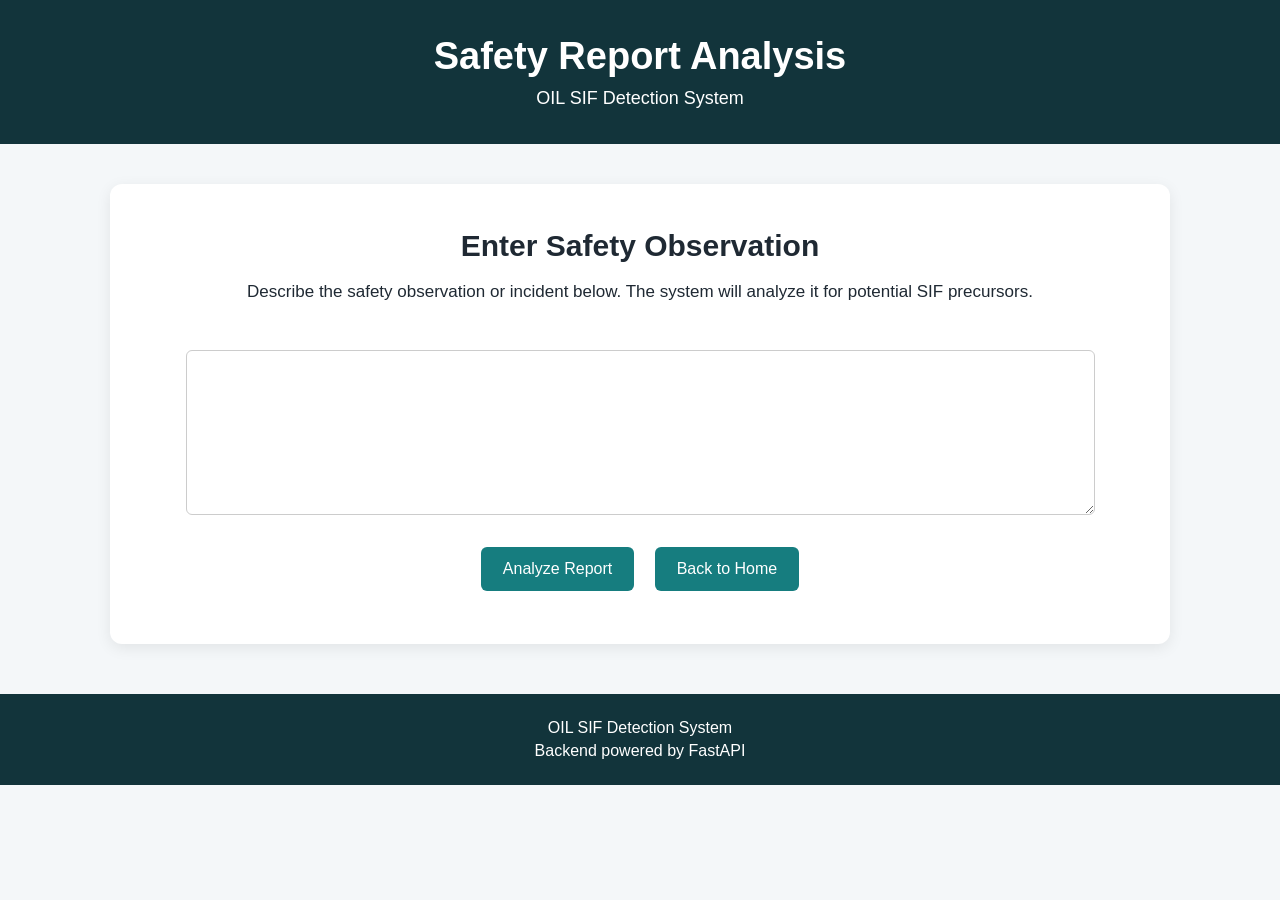
==== docs/analyze.html @ f16a07a2 "Add frontend for GitHub Pages" ====
<!DOCTYPE html>
<html lang="en">

<head>
    <meta charset="UTF-8">
    <meta name="viewport" content="width=device-width, initial-scale=1.0">

    <title>Analyze Safety Report</title>

    <link rel="stylesheet" href="css/style.css">
</head>

<body>

    <!-- Header -->
    <header>
        <h1>Safety Report Analysis</h1>
        <p>OIL SIF Detection System</p>
    </header>


    <main>

        <!-- Input Section -->
        <section class="welcome">

            <h2>Enter Safety Observation</h2>

            <p>
                Describe the safety observation or incident below.
                The system will analyze it for potential SIF precursors.
            </p>

            <textarea
                id="reportInput"
                placeholder="Example: Worker entered a confined space. Oxygen level is low and toxic gas is detected."
                rows="7"
                style="width: 90%; padding: 15px; font-size: 16px; margin: 20px 0; border: 1px solid #ccc; border-radius: 6px;">
            </textarea>

            <br>

            <button onclick="analyzeSafetyReport()">
                Analyze Report
            </button>

            <button onclick="window.location.href='./index.html'">
    Back to Home
</button>

        </section>


        <!-- Result Section -->
        <section
            id="resultSection"
            class="welcome"
            style="display: none; margin-top: 30px;">

            <h2>Analysis Result</h2>

            <div class="feature-card">

                <h3>SIF Potential</h3>
                <p id="sifPotential">-</p>

            </div>

            <div class="feature-card">

                <h3>Risk Level</h3>
                <p id="riskLevel">-</p>

            </div>

            <div class="feature-card">

                <h3>Life Saving Rule</h3>
                <p id="lifeSavingRule">-</p>

            </div>

            <div class="feature-card">

                <h3>Hazard</h3>
                <p id="hazard">-</p>

            </div>

            <div class="feature-card">

                <h3>Barrier Failure</h3>
                <p id="barrierFailure">-</p>

            </div>

            <div class="feature-card">

                <h3>Confidence</h3>
                <p id="confidence">-</p>

            </div>

        </section>


        <!-- Error Message -->
        <section
            id="errorSection"
            class="welcome"
            style="display: none; margin-top: 30px;">

            <h2>Error</h2>

            <p id="errorMessage"></p>

        </section>

    </main>


    <footer>

        <p>OIL SIF Detection System</p>

        <p>Backend powered by FastAPI</p>

    </footer>


    <script src="js/api.js"></script>

    <script src="js/analyze.js"></script>

</body>

</html>
---- docs/css/style.css ----
* {
    margin: 0;
    padding: 0;
    box-sizing: border-box;
}

body {
    font-family: Arial, sans-serif;
    background: #f4f7f9;
    color: #1f2933;
    min-height: 100vh;
}

/* Header */
header {
    background: #12343b;
    color: white;
    text-align: center;
    padding: 35px 20px;
}

header h1 {
    font-size: 38px;
    margin-bottom: 10px;
}

header p {
    font-size: 18px;
}

/* Main */
main {
    max-width: 1100px;
    margin: 40px auto;
    padding: 0 20px;
}

/* Welcome section */
.welcome {
    background: white;
    text-align: center;
    padding: 45px 25px;
    border-radius: 12px;
    box-shadow: 0 4px 15px rgba(0, 0, 0, 0.08);
}

.welcome h2 {
    font-size: 30px;
    margin-bottom: 15px;
}

.welcome p {
    font-size: 17px;
    margin-bottom: 25px;
    line-height: 1.6;
}

/* Buttons */
button {
    background: #167d7f;
    color: white;
    border: none;
    padding: 13px 22px;
    margin: 8px;
    border-radius: 6px;
    font-size: 16px;
    cursor: pointer;
}

button:hover {
    background: #0f5f61;
}

/* Features */
.features {
    display: grid;
    grid-template-columns: repeat(2, 1fr);
    gap: 20px;
    margin-top: 30px;
}

.feature-card {
    background: white;
    padding: 25px;
    border-radius: 10px;
    box-shadow: 0 4px 12px rgba(0, 0, 0, 0.07);
}

.feature-card h3 {
    margin-bottom: 10px;
    color: #12343b;
}

.feature-card p {
    line-height: 1.5;
    color: #52616b;
}

/* Footer */
footer {
    text-align: center;
    background: #12343b;
    color: white;
    padding: 20px;
    margin-top: 50px;
}

footer p {
    margin: 5px;
}

/* Mobile */
@media (max-width: 700px) {

    header h1 {
        font-size: 30px;
    }

    .features {
        grid-template-columns: 1fr;
    }

    .welcome h2 {
        font-size: 24px;
    }
}
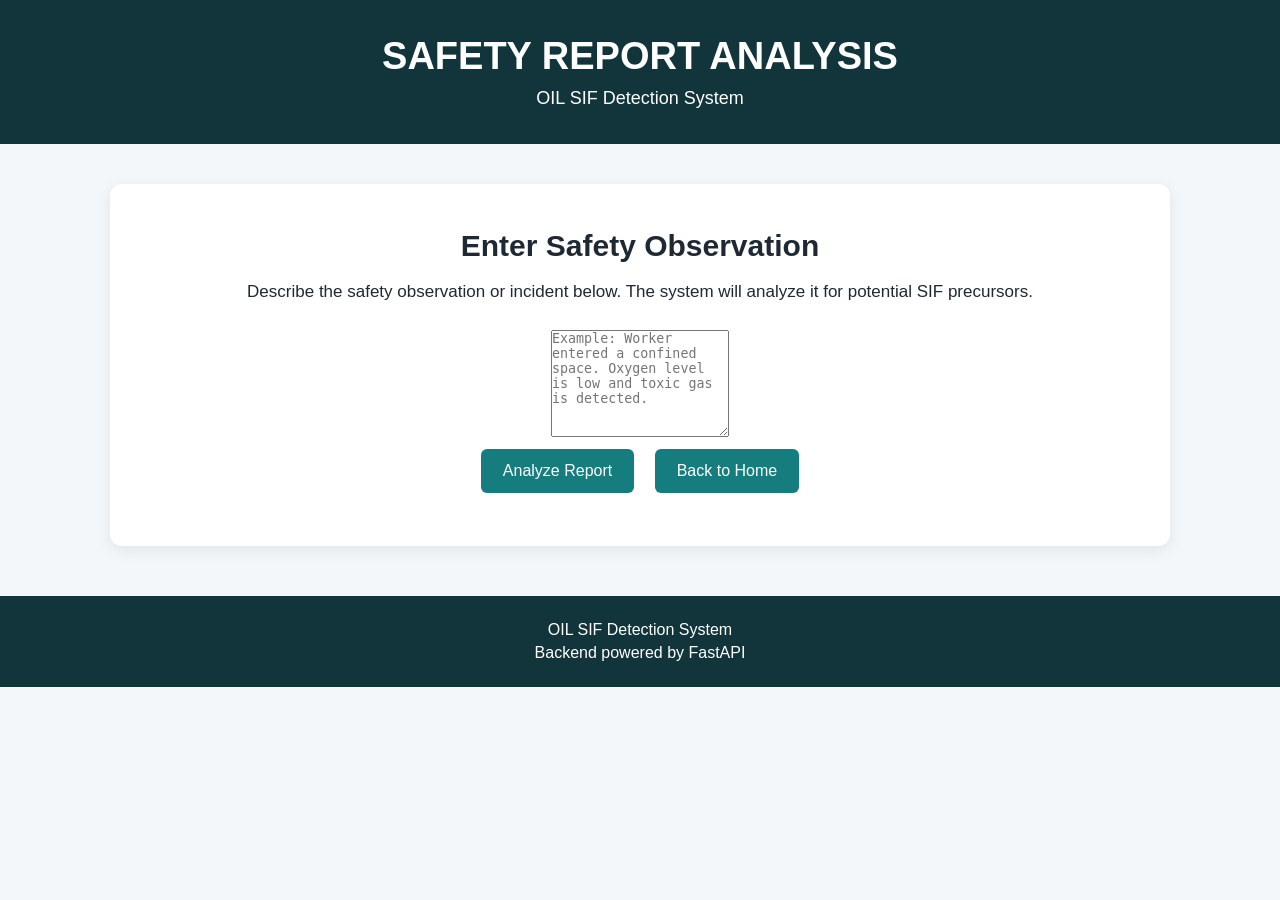
==== commit a60e9330: "Improve analyze page" ====
--- a/docs/analyze.html
+++ b/docs/analyze.html
@@ -5,19 +5,17 @@
     <meta charset="UTF-8">
     <meta name="viewport" content="width=device-width, initial-scale=1.0">
 
-    <title>Analyze Safety Report</title>
+    <title>Analyze Safety Report - OIL SIF Detection</title>
 
     <link rel="stylesheet" href="css/style.css">
 </head>
 
 <body>
 
-    <!-- Header -->
     <header>
-        <h1>Safety Report Analysis</h1>
+        <h1>SAFETY REPORT ANALYSIS</h1>
         <p>OIL SIF Detection System</p>
     </header>
-
 
     <main>
 
@@ -34,9 +32,7 @@
             <textarea
                 id="reportInput"
                 placeholder="Example: Worker entered a confined space. Oxygen level is low and toxic gas is detected."
-                rows="7"
-                style="width: 90%; padding: 15px; font-size: 16px; margin: 20px 0; border: 1px solid #ccc; border-radius: 6px;">
-            </textarea>
+                rows="7"></textarea>
 
             <br>
 
@@ -44,9 +40,9 @@
                 Analyze Report
             </button>
 
-            <button onclick="window.location.href='./index.html'">
-    Back to Home
-</button>
+            <button onclick="window.location.href='index.html'">
+                Back to Home
+            </button>
 
         </section>
 
@@ -62,49 +58,71 @@
             <div class="feature-card">
 
                 <h3>SIF Potential</h3>
+
                 <p id="sifPotential">-</p>
 
             </div>
 
+
             <div class="feature-card">
 
                 <h3>Risk Level</h3>
+
                 <p id="riskLevel">-</p>
 
             </div>
 
+
             <div class="feature-card">
 
                 <h3>Life Saving Rule</h3>
+
                 <p id="lifeSavingRule">-</p>
 
             </div>
 
+
             <div class="feature-card">
 
                 <h3>Hazard</h3>
+
                 <p id="hazard">-</p>
 
             </div>
 
+
             <div class="feature-card">
 
                 <h3>Barrier Failure</h3>
+
                 <p id="barrierFailure">-</p>
 
             </div>
 
+
             <div class="feature-card">
 
                 <h3>Confidence</h3>
+
                 <p id="confidence">-</p>
+
+                <div
+                    id="confidenceBarContainer"
+                    style="width: 100%; height: 12px; background: #e5e5e5; border-radius: 10px; overflow: hidden;">
+
+                    <div
+                        id="confidenceBar"
+                        style="width: 0%; height: 100%; transition: width 0.5s;">
+                    </div>
+
+                </div>
 
             </div>
 
         </section>
 
 
-        <!-- Error Message -->
+        <!-- Error Section -->
         <section
             id="errorSection"
             class="welcome"
@@ -129,7 +147,6 @@
 
 
     <script src="js/api.js"></script>
-
     <script src="js/analyze.js"></script>
 
 </body>
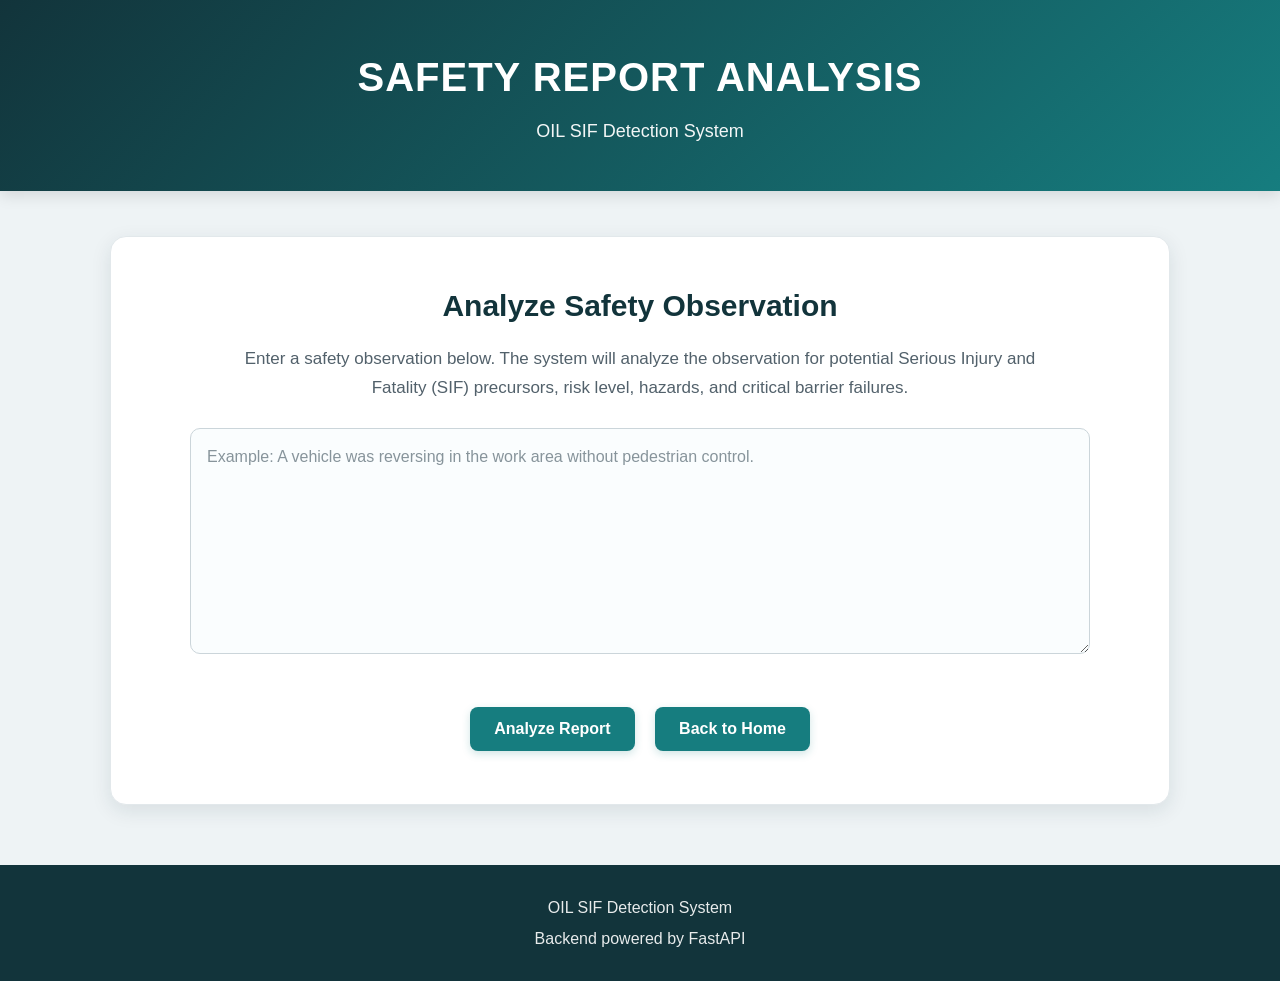
==== commit 6d90dc3c: "Updated analyze page" ====
--- a/docs/analyze.html
+++ b/docs/analyze.html
@@ -1,154 +1,149 @@
-<!DOCTYPE html>
-<html lang="en">
+<!DOCTYPE html><html lang="en"><head>
+    <meta charset="UTF-8">
+    <meta name="viewport" content="width=device-width, initial-scale=1.0"><title>Analyze Safety Report - OIL SIF Detection</title>
 
-<head>
-    <meta charset="UTF-8">
-    <meta name="viewport" content="width=device-width, initial-scale=1.0">
+<link rel="stylesheet" href="css/style.css">
 
-    <title>Analyze Safety Report - OIL SIF Detection</title>
+</head><body><header>
+    <h1>SAFETY REPORT ANALYSIS</h1>
 
-    <link rel="stylesheet" href="css/style.css">
-</head>
-
-<body>
-
-    <header>
-        <h1>SAFETY REPORT ANALYSIS</h1>
-        <p>OIL SIF Detection System</p>
-    </header>
-
-    <main>
-
-        <!-- Input Section -->
-        <section class="welcome">
-
-            <h2>Enter Safety Observation</h2>
-
-            <p>
-                Describe the safety observation or incident below.
-                The system will analyze it for potential SIF precursors.
-            </p>
-
-            <textarea
-                id="reportInput"
-                placeholder="Example: Worker entered a confined space. Oxygen level is low and toxic gas is detected."
-                rows="7"></textarea>
-
-            <br>
-
-            <button onclick="analyzeSafetyReport()">
-                Analyze Report
-            </button>
-
-            <button onclick="window.location.href='index.html'">
-                Back to Home
-            </button>
-
-        </section>
+    <p>
+        OIL SIF Detection System
+    </p>
+</header>
 
 
-        <!-- Result Section -->
-        <section
-            id="resultSection"
-            class="welcome"
-            style="display: none; margin-top: 30px;">
+<main>
 
-            <h2>Analysis Result</h2>
+    <!-- Analysis Input -->
+    <section class="welcome">
 
-            <div class="feature-card">
+        <h2>Analyze Safety Observation</h2>
 
-                <h3>SIF Potential</h3>
+        <p>
+            Enter a safety observation below. The system will
+            analyze the observation for potential Serious Injury
+            and Fatality (SIF) precursors, risk level, hazards,
+            and critical barrier failures.
+        </p>
 
-                <p id="sifPotential">-</p>
+        <textarea
+            id="reportInput"
+            placeholder="Example: A vehicle was reversing in the work area without pedestrian control."
+            rows="8"></textarea>
 
-            </div>
+        <br>
+
+        <button onclick="analyzeSafetyReport()">
+            Analyze Report
+        </button>
+
+        <button onclick="window.location.href='index.html'">
+            Back to Home
+        </button>
+
+    </section>
 
 
-            <div class="feature-card">
+    <!-- Analysis Result -->
+    <section
+        id="resultSection"
+        class="welcome"
+        style="display: none; margin-top: 30px;">
 
-                <h3>Risk Level</h3>
+        <h2>Analysis Result</h2>
 
-                <p id="riskLevel">-</p>
-
-            </div>
+        <div class="feature-card">
+            <h3>🛡️ SIF Potential</h3>
+            <p id="sifPotential">-</p>
+        </div>
 
 
-            <div class="feature-card">
-
-                <h3>Life Saving Rule</h3>
-
-                <p id="lifeSavingRule">-</p>
-
-            </div>
+        <div class="feature-card">
+            <h3>⚠️ Risk Level</h3>
+            <p id="riskLevel">-</p>
+        </div>
 
 
-            <div class="feature-card">
-
-                <h3>Hazard</h3>
-
-                <p id="hazard">-</p>
-
-            </div>
+        <div class="feature-card">
+            <h3>📋 Life Saving Rule</h3>
+            <p id="lifeSavingRule">-</p>
+        </div>
 
 
-            <div class="feature-card">
-
-                <h3>Barrier Failure</h3>
-
-                <p id="barrierFailure">-</p>
-
-            </div>
+        <div class="feature-card">
+            <h3>🔎 Hazard</h3>
+            <p id="hazard">-</p>
+        </div>
 
 
-            <div class="feature-card">
+        <div class="feature-card">
+            <h3>🧱 Barrier Failure</h3>
+            <p id="barrierFailure">-</p>
+        </div>
 
-                <h3>Confidence</h3>
 
-                <p id="confidence">-</p>
+        <div class="feature-card">
+
+            <h3>📊 Confidence</h3>
+
+            <p id="confidence">-</p>
+
+            <div
+                id="confidenceBarContainer"
+                style="
+                    width: 100%;
+                    height: 12px;
+                    background: #e5e5e5;
+                    border-radius: 10px;
+                    overflow: hidden;
+                ">
 
                 <div
-                    id="confidenceBarContainer"
-                    style="width: 100%; height: 12px; background: #e5e5e5; border-radius: 10px; overflow: hidden;">
-
-                    <div
-                        id="confidenceBar"
-                        style="width: 0%; height: 100%; transition: width 0.5s;">
-                    </div>
-
+                    id="confidenceBar"
+                    style="
+                        width: 0%;
+                        height: 100%;
+                        transition: width 0.5s;
+                    ">
                 </div>
 
             </div>
 
-        </section>
+        </div>
+
+    </section>
 
 
-        <!-- Error Section -->
-        <section
-            id="errorSection"
-            class="welcome"
-            style="display: none; margin-top: 30px;">
+    <!-- Error -->
+    <section
+        id="errorSection"
+        class="welcome"
+        style="display: none; margin-top: 30px;">
 
-            <h2>Error</h2>
+        <h2>⚠️ Analysis Error</h2>
 
-            <p id="errorMessage"></p>
+        <p id="errorMessage"></p>
 
-        </section>
+    </section>
 
-    </main>
+</main>
 
 
-    <footer>
+<footer>
 
-        <p>OIL SIF Detection System</p>
+    <p>
+        OIL SIF Detection System
+    </p>
 
-        <p>Backend powered by FastAPI</p>
+    <p>
+        Backend powered by FastAPI
+    </p>
 
-    </footer>
+</footer>
 
 
-    <script src="js/api.js"></script>
-    <script src="js/analyze.js"></script>
+<script src="js/api.js"></script>
+<script src="js/analyze.js"></script>
 
-</body>
-
-</html>+</body></html>
--- a/docs/css/style.css
+++ b/docs/css/style.css
@@ -1,126 +1,234 @@
 * {
-    margin: 0;
-    padding: 0;
-    box-sizing: border-box;
-}
+  margin: 0;
+  padding: 0;
+  box-sizing: border-box;
+  }
 
 body {
-    font-family: Arial, sans-serif;
-    background: #f4f7f9;
-    color: #1f2933;
-    min-height: 100vh;
+font-family: Arial, sans-serif;
+background: #eef3f5;
+color: #1f2933;
+min-height: 100vh;
+line-height: 1.6;
 }
 
 /* Header */
 header {
-    background: #12343b;
-    color: white;
-    text-align: center;
-    padding: 35px 20px;
+background: linear-gradient(135deg, #12343b, #167d7f);
+color: white;
+text-align: center;
+padding: 45px 20px;
+box-shadow: 0 4px 15px rgba(0, 0, 0, 0.12);
 }
 
 header h1 {
-    font-size: 38px;
-    margin-bottom: 10px;
+font-size: 40px;
+letter-spacing: 1px;
+margin-bottom: 8px;
 }
 
 header p {
-    font-size: 18px;
+font-size: 18px;
+opacity: 0.95;
 }
 
 /* Main */
 main {
-    max-width: 1100px;
-    margin: 40px auto;
-    padding: 0 20px;
-}
-
-/* Welcome section */
+max-width: 1100px;
+margin: 45px auto;
+padding: 0 20px;
+}
+
+/* Welcome / Hero Sections */
 .welcome {
-    background: white;
-    text-align: center;
-    padding: 45px 25px;
-    border-radius: 12px;
-    box-shadow: 0 4px 15px rgba(0, 0, 0, 0.08);
+background: white;
+text-align: center;
+padding: 45px 30px;
+border-radius: 16px;
+box-shadow: 0 6px 20px rgba(18, 52, 59, 0.10);
+border: 1px solid #e2e8eb;
 }
 
 .welcome h2 {
-    font-size: 30px;
-    margin-bottom: 15px;
+font-size: 30px;
+color: #12343b;
+margin-bottom: 15px;
 }
 
 .welcome p {
-    font-size: 17px;
-    margin-bottom: 25px;
-    line-height: 1.6;
+max-width: 850px;
+margin: 0 auto 25px;
+font-size: 17px;
+line-height: 1.7;
+color: #52616b;
 }
 
 /* Buttons */
 button {
-    background: #167d7f;
-    color: white;
-    border: none;
-    padding: 13px 22px;
-    margin: 8px;
-    border-radius: 6px;
-    font-size: 16px;
-    cursor: pointer;
+background: #167d7f;
+color: white;
+border: none;
+padding: 13px 24px;
+margin: 8px;
+border-radius: 8px;
+font-size: 16px;
+font-weight: 600;
+cursor: pointer;
+transition: all 0.2s ease;
+box-shadow: 0 3px 8px rgba(22, 125, 127, 0.20);
 }
 
 button:hover {
-    background: #0f5f61;
+background: #0f5f61;
+transform: translateY(-2px);
+box-shadow: 0 5px 12px rgba(22, 125, 127, 0.25);
+}
+
+button:active {
+transform: translateY(0);
 }
 
 /* Features */
 .features {
-    display: grid;
-    grid-template-columns: repeat(2, 1fr);
-    gap: 20px;
-    margin-top: 30px;
+display: grid;
+grid-template-columns: repeat(2, 1fr);
+gap: 22px;
+margin-top: 30px;
 }
 
 .feature-card {
-    background: white;
-    padding: 25px;
-    border-radius: 10px;
-    box-shadow: 0 4px 12px rgba(0, 0, 0, 0.07);
+background: white;
+padding: 28px;
+border-radius: 14px;
+box-shadow: 0 5px 16px rgba(18, 52, 59, 0.08);
+border: 1px solid #e2e8eb;
+transition: all 0.2s ease;
+}
+
+.feature-card:hover {
+transform: translateY(-3px);
+box-shadow: 0 8px 20px rgba(18, 52, 59, 0.13);
 }
 
 .feature-card h3 {
-    margin-bottom: 10px;
-    color: #12343b;
+margin-bottom: 10px;
+color: #12343b;
+font-size: 20px;
 }
 
 .feature-card p {
-    line-height: 1.5;
-    color: #52616b;
+line-height: 1.6;
+color: #52616b;
+}
+
+/* Safety Result Text */
+#sifPotential,
+#riskLevel {
+font-weight: 700;
+font-size: 18px;
+}
+
+/* Confidence Bar */
+#confidenceBarContainer {
+margin-top: 12px;
+}
+
+#confidenceBar {
+background: linear-gradient(90deg, #167d7f, #24a6a8);
+border-radius: 10px;
+}
+
+/* Text Area */
+textarea {
+width: 100%;
+max-width: 900px;
+padding: 16px;
+margin: 20px auto;
+display: block;
+border: 1px solid #cbd5da;
+border-radius: 10px;
+resize: vertical;
+font-family: Arial, sans-serif;
+font-size: 16px;
+line-height: 1.5;
+color: #1f2933;
+background: #fafdfe;
+transition: border-color 0.2s ease, box-shadow 0.2s ease;
+}
+
+textarea:focus {
+outline: none;
+border-color: #167d7f;
+box-shadow: 0 0 0 3px rgba(22, 125, 127, 0.12);
+}
+
+textarea::placeholder {
+color: #87949b;
 }
 
 /* Footer */
 footer {
-    text-align: center;
-    background: #12343b;
-    color: white;
-    padding: 20px;
-    margin-top: 50px;
+text-align: center;
+background: #12343b;
+color: white;
+padding: 25px 20px;
+margin-top: 60px;
 }
 
 footer p {
-    margin: 5px;
+margin: 5px;
+opacity: 0.9;
 }
 
 /* Mobile */
 @media (max-width: 700px) {
 
-    header h1 {
-        font-size: 30px;
-    }
-
-    .features {
-        grid-template-columns: 1fr;
-    }
-
-    .welcome h2 {
-        font-size: 24px;
-    }
+header {
+    padding: 35px 15px;
+}
+
+header h1 {
+    font-size: 30px;
+}
+
+header p {
+    font-size: 16px;
+}
+
+main {
+    margin: 25px auto;
+    padding: 0 15px;
+}
+
+.welcome {
+    padding: 32px 18px;
+}
+
+.welcome h2 {
+    font-size: 24px;
+}
+
+.welcome p {
+    font-size: 16px;
+}
+
+.features {
+    grid-template-columns: 1fr;
+    gap: 16px;
+}
+
+.feature-card {
+    padding: 22px;
+}
+
+button {
+    width: 90%;
+    max-width: 320px;
+    margin: 6px auto;
+}
+
+textarea {
+    font-size: 15px;
+}
+
 }
